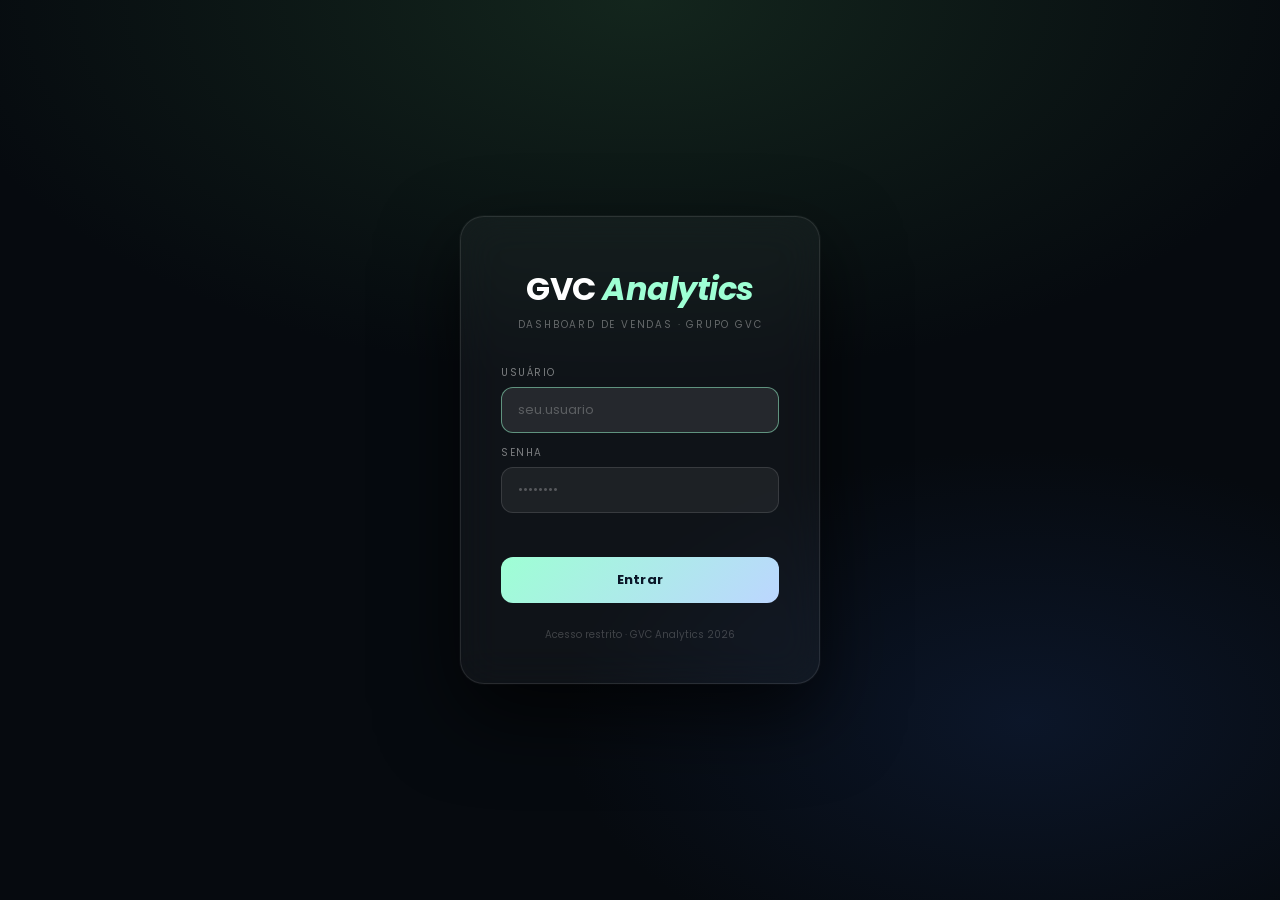
==== index.html @ 6159bbbe "Ajuste de visualização e navegação" ====
<!--
==========================================================
GVC Analytics — Vendas | Ponto de entrada
Arquivo: index.html

Estrutura do projeto:
index.html              ← esta página (estrutura HTML)
css/
styles.css            ← fontes + variáveis CSS + todos os estilos
js/
vendor.chart.js       ← Chart.js (biblioteca de gráficos)
vendor.papaparse.js   ← PapaParse (leitura de CSV)
vendor.xlsx.js        ← SheetJS (leitura de .xlsx)
vendor.html2canvas.js ← html2canvas (exportar PNG WhatsApp)
config.js             ← constantes, AppState, utilitários, parsing
app.js                ← funções de renderização de cada aba
init.js               ← DOMContentLoaded (ponto de entrada)
assets/
background.mp4        ← vídeo de fundo da interface
fonts/                ← arquivos .woff2 (Poppins + Source Serif 4)
==========================================================
-->

<!doctype html>
<html lang="pt-BR">
  <head>
    <meta charset="UTF-8" />
    <meta name="viewport" content="width=device-width, initial-scale=1" />
    <title>GVC Analytics | Vendas</title>
    <link rel="icon" href="assets/logo_grupogvc_512.png" type="image/png" />

    <!--
    <link rel="icon" href="assets/logo_grupogvc.ico" sizes="any" />
    <link rel="apple-touch-icon" href="assets/logo_grupogvc_192.png" />
    -->

    <!-- Estilos (fontes + variáveis + componentes) -->
    <link rel="stylesheet" href="css/index.css" />
    <link rel="stylesheet" href="css/index-responsivo.css" />

    <!-- Bibliotecas de terceiros — carregadas antes do código da app -->
  </head>
  <body>
    <script src="js/index.js"></script>

    <!-- Vídeo de fundo -->
    <video class="bg-video" autoplay loop muted playsinline preload="auto">
      <source src="assets/background.mp4" type="video/mp4" />
    </video>
    <div class="bg-scrim"></div>

    <!-- Overlay mobile — fora do layout (evita stacking context) -->
    <div
      class="sidebar-overlay"
      id="sidebar-overlay"
      onclick="closeSidebar()"
    ></div>

    <div class="layout" id="layout">
      <!-- Sidebar — fora do layout para position:fixed funcionar no mobile real -->
      <aside class="sidebar liquid-glass-strong" id="sidebar">
        <!-- Botão recolher (desktop) -->
        <button
          class="sidebar-collapse-btn"
          id="sidebar-collapse-btn"
          onclick="toggleSidebarCollapse()"
          title="Recolher menu"
        >
          <svg
            width="13"
            height="13"
            viewBox="0 0 24 24"
            fill="none"
            stroke="currentColor"
            stroke-width="2.5"
            stroke-linecap="round"
            stroke-linejoin="round"
            id="collapse-icon"
          >
            <polyline points="15 18 9 12 15 6"></polyline>
          </svg>
        </button>

        <div class="sb-scroll">
          <div class="sb-brand">
            <div class="mark logo-mark">
              <img src="assets/logo_grupogvc_512.png" alt="Grupo GVC" />
            </div>
            <div class="sb-brand-text">
              <div class="name">Grupo GVC</div>
              <div class="sub">Vendas | 2026</div>
            </div>
          </div>

          <div class="sb-section">
            <div class="sb-title">Dados</div>
            <button
              class="import-btn"
              id="btn-atualizar-api"
              onclick="carregarDadosPloomes()"
            >
              <span style="display: flex; align-items: center; gap: 8px">
                <svg
                  width="14"
                  height="14"
                  viewBox="0 0 24 24"
                  fill="none"
                  stroke="currentColor"
                  stroke-width="1.6"
                  stroke-linecap="round"
                  stroke-linejoin="round"
                >
                  <polyline points="23 4 23 10 17 10"></polyline>
                  <path d="M20.49 15a9 9 0 1 1-2.12-9.36L23 10"></path>
                </svg>
                <span>&#8645; Atualizar dados</span>
              </span>
            </button>
            <div id="import-status" class="import-status">
              Nenhum arquivo carregado
            </div>
          </div>

          <div class="sb-section">
            <div class="sb-title">Filtros</div>
            <div class="filter-label hot">Período — De</div>
            <input
              type="date"
              id="dt-from"
              class="filter-input filter-date"
              value="2026-01-01"
            />
            <div class="filter-label hot">Período — Até</div>
            <input type="date" id="dt-to" class="filter-input filter-date" />
            <button class="confirm-date-btn" onclick="confirmDateFilter()">
              <svg
                width="11"
                height="11"
                viewBox="0 0 24 24"
                fill="none"
                stroke="currentColor"
                stroke-width="2.5"
                stroke-linecap="round"
                stroke-linejoin="round"
              >
                <polyline points="20 6 9 17 4 12"></polyline>
              </svg>
              Aplicar período
            </button>
            <div class="filter-label">Responsável</div>
            <select
              id="sel-resp"
              class="filter-select"
              onchange="applyFilters()"
            >
              <option value="">Todos</option>
            </select>
            <div class="filter-label">Empresa Vendedora</div>
            <div class="empresa-scroll">
              <div id="empresa-checkboxes"></div>
            </div>
            <div id="filter-active" class="filter-active">
              <span>✓ Filtro ativo</span>
              <button class="clear-btn" onclick="clearFilters()">×</button>
            </div>
          </div>

          <div class="sb-section">
            <div class="sb-title">Navegação</div>
            <button
              class="nav-link active"
              data-label="Consolidado"
              onclick="
                showTab('consolidado', this);
                closeSidebar();
              "
            >
              <span class="nav-ico">◇</span
              ><span class="nav-label">Consolidado</span>
            </button>
            <button
              class="nav-link"
              data-label="Ranking"
              onclick="
                showTab('ranking', this);
                closeSidebar();
              "
            >
              <span class="nav-ico">☆</span
              ><span class="nav-label">Ranking</span>
            </button>
            <button
              class="nav-link"
              data-label="Funil & Alertas"
              onclick="
                showTab('funil', this);
                closeSidebar();
              "
            >
              <span class="nav-ico">▽</span
              ><span class="nav-label">Funil &amp; Alertas</span>
            </button>
            <button
              class="nav-link"
              data-label="Seller Performance"
              onclick="
                showTab('seller', this);
                closeSidebar();
              "
            >
              <span class="nav-ico">◉</span
              ><span class="nav-label">Seller Performance</span>
            </button>
            <button
              class="nav-link"
              data-label="Gestor"
              onclick="
                showTab('gestor', this);
                closeSidebar();
              "
            >
              <span class="nav-ico">◎</span
              ><span class="nav-label">Gestor</span>
            </button>
            <button
              class="nav-link"
              data-label="Origem"
              onclick="
                showTab('origem', this);
                closeSidebar();
              "
            >
              <span class="nav-ico">◈</span
              ><span class="nav-label">Origem</span>
            </button>
            <button
              class="nav-link"
              data-label="Porte do Cliente"
              onclick="
                showTab('porte', this);
                closeSidebar();
              "
            >
              <span class="nav-ico">◆</span
              ><span class="nav-label">Porte do Cliente</span>
            </button>
            <button
              class="nav-link"
              data-label="Tipo de Negócio"
              onclick="
                showTab('tipo', this);
                closeSidebar();
              "
            >
              <span class="nav-ico">▤</span
              ><span class="nav-label">Tipo de Negócio</span>
            </button>
            <button
              class="nav-link"
              data-label="Evolutivo"
              onclick="
                showTab('evolutivo', this);
                closeSidebar();
              "
            >
              <span class="nav-ico">◠</span
              ><span class="nav-label">Evolutivo</span>
            </button>
            <button
              class="nav-link"
              data-label="Marcadores"
              onclick="
                showTab('marcadores', this);
                closeSidebar();
              "
            >
              <span class="nav-ico">◈</span
              ><span class="nav-label">Marcadores</span>
            </button>
          </div>
        </div>

        <div class="sb-footer">
          <div class="sb-footer-text">
            Período ·
            <b><span id="period-label">2026-01-01 → 2026-04-30</span></b>
          </div>
          <div class="sb-footer-text" style="margin-top: 3px">
            Atualização · <b><span id="data-ate">—</span></b>
          </div>
        </div>
      </aside>

      <!-- ============= MAIN ============= -->
      <div class="main">
        <header class="main-header liquid-glass-strong">
          <div
            style="
              display: flex;
              align-items: center;
              gap: 10px;
              min-width: 0;
              flex: 1;
            "
          >
            <button
              class="hamburger"
              id="hamburger-btn"
              onclick="toggleSidebar()"
              aria-label="Menu"
            >
              <span></span><span></span><span></span>
            </button>
            <div>
              <div class="ph-title">GVC <em>Analytics</em></div>
              <div class="ph-sub">
                Dashboard de Vendas · Grupo GVC · Panorama CRM Ploomes
              </div>
            </div>
          </div>
          <div
            style="
              display: flex;
              gap: 8px;
              align-items: center;
              flex-wrap: wrap;
            "
          >
            <span class="ph-badge liquid-glass"
              ><span class="dot"></span>Dados até
              <span id="data-ate-h">—</span></span
            >
            <span class="ph-badge liquid-glass"
              >Hoje · <span id="current-date">—</span></span
            >
          </div>
          <button
            onclick="logout()"
            style="
              background: rgba(255, 255, 255, 0.06);
              border: 1px solid rgba(255, 255, 255, 0.12);
              border-radius: 8px;
              color: rgba(255, 255, 255, 0.6);
              font-size: 11px;
              padding: 6px 12px;
              cursor: pointer;
              font-family: inherit;
              transition: background 0.2s;
            "
          >
            Sair
          </button>
        </header>

        <div class="content">
          <!-- TAB 1: CONSOLIDADO -->
          <section id="tab-consolidado" class="section active">
            <div id="cons-forecast" class="mb12"></div>
            <div class="g4 mb12" id="cons-meta-cards"></div>
            <div class="g3 mb12">
              <div class="card">
                <div class="card-title">Mix de Produtos vs Meta</div>
                <div id="cons-mix-table"></div>
              </div>
              <div class="card">
                <div class="card-title">Top Origens vs Meta</div>
                <div id="cons-origens-table"></div>
              </div>
              <div class="card">
                <div id="cons-gauge" class="gauge-wrap"></div>
              </div>
            </div>
            <div class="g2 mb12">
              <div class="card">
                <div class="card-title">Vendas vs Meta — Mês a Mês</div>
                <div style="height: 210px">
                  <canvas id="chart-main"></canvas>
                </div>
              </div>
              <div class="card">
                <div class="card-title">Conversão por Mês</div>
                <div style="height: 210px">
                  <canvas id="chart-conv"></canvas>
                </div>
              </div>
            </div>
            <div class="g3 mb12">
              <div class="card">
                <div class="card-title">Funil · Progresso e Metas</div>
                <div id="cons-funil-viz"></div>
              </div>
              <div class="card">
                <div class="card-title">Porte do Cliente · Período</div>
                <div id="cons-porte-viz"></div>
              </div>
              <div class="card">
                <div class="card-title">Ranking Consultores</div>
                <div id="cons-ranking-top5"></div>
              </div>
            </div>
            <div class="card mb12">
              <div class="card-title">Ganhos Recentes</div>
              <div id="cons-ganhos-recentes"></div>
            </div>
            <div class="g2 mb12">
              <div class="card">
                <div class="card-title">Top Motivos de Não Conversão</div>
                <div id="cons-motivos"></div>
              </div>
              <div class="card">
                <div class="card-title">
                  Leads em Quarentena · Pipeline &gt; 30 dias
                </div>
                <div id="cons-quarentena"></div>
              </div>
            </div>
            <div class="card mb12">
              <div class="card-title">Negócios em Forecast · Em Aberto</div>
              <div id="cons-forecast-table"></div>
            </div>
            <div class="card mb12">
              <div class="card-title">Performance por Consultor · Período</div>
              <div id="cons-consultor-table"></div>
            </div>
            <div id="cons-kpis" class="kpi-row c5 mb12"></div>
          </section>

          <!-- TAB 2: RANKING -->
          <section id="tab-ranking" class="section">
            <div class="card mb12">
              <div class="card-title">
                Ranking por Receita Acumulada · Período
              </div>
              <div id="rank-table"></div>
            </div>
            <div class="card mb12">
              <div class="card-title">Gauge de Atingimento por Consultor</div>
              <div id="rank-gauges" class="g4"></div>
            </div>
            <div class="card">
              <div class="card-title">Alertas por Vendedor</div>
              <div id="rank-alertas"></div>
            </div>
          </section>

          <!-- TAB 3: FUNIL & ALERTAS -->
          <section id="tab-funil" class="section">
            <div id="funil-kpis" class="kpi-row c4 mb12"></div>
            <div class="card mb12">
              <div class="card-title">Projeção de Receita · Forecast</div>
              <div style="height: 230px">
                <canvas id="chart-forecast"></canvas>
              </div>
            </div>
            <div class="g2 mb12">
              <div class="card">
                <div class="card-title">Distribuição por Etapa do Funil</div>
                <div id="funil-table"></div>
              </div>
              <div class="card">
                <div class="card-title">Análise de Não Conversão</div>
                <div id="funil-motivos"></div>
              </div>
            </div>
            <div class="card">
              <div class="card-title">Negócios em Pipeline</div>
              <div id="funil-pipeline"></div>
            </div>
          </section>

          <!-- TAB 4: SELLER PERFORMANCE -->
          <section id="tab-seller" class="section">
            <div id="sp-fixed-kpis" class="mb12"></div>
            <div class="sp-layout">
              <div class="sp-sidebar" id="sp-sidebar-list"></div>
              <div class="sp-main" id="sp-main-panel"></div>
            </div>
          </section>

          <!-- TAB 5: GESTOR -->
          <section id="tab-gestor" class="section">
            <div class="card mb12">
              <div
                style="
                  display: flex;
                  align-items: center;
                  gap: 14px;
                  flex-wrap: wrap;
                "
              >
                <div
                  style="
                    font-size: 20px;
                    color: #fff;
                    letter-spacing: -0.03em;
                    font-weight: 500;
                  "
                >
                  Painel do
                  <em
                    class="font-serif"
                    style="color: rgba(255, 255, 255, 0.85)"
                    >Gestor</em
                  >
                </div>
                <div style="font-size: 10.5px; color: var(--text3)">
                  Análise individual · PDCA automático · Alertas de prioridade
                </div>
              </div>
              <div
                style="
                  margin-top: 12px;
                  display: flex;
                  align-items: center;
                  gap: 12px;
                  flex-wrap: wrap;
                "
              >
                <span
                  class="filter-label"
                  style="
                    margin: 0;
                    text-transform: none;
                    letter-spacing: 0.01em;
                    color: var(--text3);
                    font-size: 11px;
                  "
                  >Consultor:</span
                >
                <select
                  id="gestor-seller-select"
                  class="filter-select"
                  style="width: 240px"
                  onchange="renderGestorPanel()"
                >
                  <option value="">— Selecione —</option>
                </select>
              </div>
            </div>
            <div class="g2 mb12">
              <div class="card">
                <div class="card-title">
                  Prioridades Imediatas · Esta Semana
                </div>
                <div id="gestor-prioridades"></div>
              </div>
              <div class="card">
                <div class="card-title">
                  Alavancas de Crescimento · Este Mês
                </div>
                <div id="gestor-alavancas"></div>
              </div>
            </div>
            <div class="card mb12">
              <div class="card-title">
                Prioridade de Atuação · Time Completo
              </div>
              <div id="gestor-priority-alerts"></div>
            </div>
            <div id="gestor-exec-summary" class="mb12"></div>
            <div class="card mb12">
              <div class="card-title">Análise de KPIs-Chave</div>
              <div id="gestor-kpi-analysis"></div>
            </div>
            <div class="card mb12">
              <div class="card-title">Insights Estratégicos</div>
              <div id="gestor-insights"></div>
            </div>
            <div class="card">
              <div class="card-title">Plano de Ação PDCA · Por KPI Crítico</div>
              <div id="gestor-pdca"></div>
            </div>
          </section>

          <!-- TAB 6: ORIGEM -->
          <section id="tab-origem" class="section">
            <div id="origem-mes-card" class="mb12"></div>
            <div class="g2 mb12">
              <div class="card">
                <div class="card-title">Performance por Origem · Mês Atual</div>
                <div id="origem-mes-table"></div>
              </div>
              <div class="card">
                <div class="card-title">
                  TOP 10 Origens por Tipo · Mês Atual
                </div>
                <div id="origem-top10"></div>
              </div>
            </div>
            <div class="g2 mb12" id="origem-quadrantes"></div>
            <div id="origem-cards" class="g3 mb12"></div>
            <div class="card">
              <div class="card-title">
                Consolidado de Metas por Origem · 2026
              </div>
              <div id="origem-ating-table"></div>
            </div>
          </section>

          <!-- TAB 7: PORTE DO CLIENTE -->
          <section id="tab-porte" class="section">
            <div id="porte-kpis" class="kpi-row c4 mb12"></div>
            <div class="g2 mb12" id="porte-benchmark"></div>
            <div class="card mb12">
              <div class="card-title">Distribuição SQ × LQ por Consultor</div>
              <div id="porte-consultor-table"></div>
            </div>
            <div class="card mb12">
              <div class="card-title">Evolução Temporal · SQ × LQ por Mês</div>
              <div id="porte-conv-table"></div>
            </div>
            <div class="card">
              <div
                style="font-size: 11px; color: var(--text3); line-height: 1.6"
              >
                <b style="color: #fff; font-weight: 500">LQ</b> = deals ≥
                R$5.000 · <b style="color: #fff; font-weight: 500">SQ</b> =
                deals &lt; R$5.000 · Benchmark qtd: 80% SQ / 20% LQ · Benchmark
                receita: 70% LQ / 30% SQ
              </div>
            </div>
          </section>

          <!-- TAB 8: TIPO DE NEGÓCIO -->
          <section id="tab-tipo" class="section">
            <div id="tipo-kpis" class="kpi-row c3 mb12"></div>
            <div class="g2 mb12">
              <div class="card">
                <div class="card-title">Receita por Tipo de Negócio</div>
                <div id="tipo-table"></div>
              </div>
              <div class="card">
                <div class="card-title">Evolutivo por Tipo de Produto</div>
                <div style="height: 230px">
                  <canvas id="chart-tipo-evo"></canvas>
                </div>
              </div>
            </div>
            <div class="card">
              <div class="card-title">
                Vendas por Tipo · Por Consultor · Período
              </div>
              <div id="tipo-consultor-table"></div>
            </div>
          </section>

          <!-- TAB 9: EVOLUTIVO -->
          <section id="tab-evolutivo" class="section">
            <div class="card mb12">
              <div class="card-title">Receita Mensal por Ano</div>
              <div style="height: 290px">
                <canvas id="chart-evo-main"></canvas>
              </div>
            </div>
            <div id="evo-cards" class="kpi-row c4 mb12"></div>
            <div class="card">
              <div class="card-title">Receita Mensal · Detalhamento</div>
              <div id="evo-table"></div>
            </div>
          </section>

          <!-- TAB 10: MARCADORES -->
          <section id="tab-marcadores" class="section">
            <div id="marc-kpis" class="kpi-row c4 mb12"></div>
            <div class="g2 mb12">
              <div class="card">
                <div class="card-title">
                  Receita por Marcador — Evolução 2026
                </div>
                <div style="height: 230px">
                  <canvas id="chart-marc-evo"></canvas>
                </div>
              </div>
              <div class="card">
                <div class="card-title">Distribuição Mensal por Marcador</div>
                <div id="marc-dist-table"></div>
              </div>
            </div>
            <div class="card mb12">
              <div class="card-title">Detalhamento por Marcador · Período</div>
              <div id="marc-detail-table"></div>
            </div>
            <div class="card">
              <div class="card-title">
                Vendas por Marcador · Por Consultor · Período
              </div>
              <div id="marc-consultor-table"></div>
            </div>
          </section>
        </div>
        <!-- /.content -->
      </div>
      <!-- /.main -->
    </div>
    <!-- /.layout -->

    <!--
  Ordem de carregamento obrigatória:
  1. config.js  — define constantes, AppState e funções utilitárias
  2. app.js     — usa AppState; define funções de renderização
  3. init.js    — usa tudo acima; dispara o DOMContentLoaded
-->
    <script src="js/vendor.chart.js"></script>
    <script src="js/vendor.papaparse.js"></script>
    <script src="js/vendor.xlsx.js"></script>
    <script src="js/vendor.html2canvas.js"></script>
    <script src="js/config.js"></script>
    <script src="js/api-client.js"></script>
    <script src="js/app.js"></script>
    <script src="js/init.js"></script>

    <script>
      // Sidebar collapse (desktop)
      function toggleSidebarCollapse() {
        var layout = document.getElementById("layout");
        var icon = document.getElementById("collapse-icon");
        var collapsed = layout.classList.toggle("sidebar-collapsed");
        if (icon) {
          icon.setAttribute(
            "points",
            collapsed
              ? "9 18 15 12 9 6" // arrow right
              : "15 18 9 12 15 6", // arrow left
          );
          icon.parentElement
            .querySelector("polyline")
            .setAttribute(
              "points",
              collapsed ? "9 18 15 12 9 6" : "15 18 9 12 15 6",
            );
        }
        localStorage.setItem("sidebarCollapsed", collapsed ? "1" : "0");
      }

      // Sidebar mobile (hamburger)
      function toggleSidebar() {
        var layout = document.getElementById("layout");
        var sidebar = document.getElementById("sidebar");
        var overlay = document.getElementById("sidebar-overlay");

        if (window.innerWidth <= 768 && layout) {
          layout.classList.remove("sidebar-collapsed");
        }

        sidebar.classList.toggle("sidebar-open");

        if (sidebar.classList.contains("sidebar-open")) {
          overlay.classList.add("active");
        } else {
          overlay.classList.remove("active");
        }
      }

      function closeSidebar() {
        document.getElementById("sidebar").classList.remove("sidebar-open");
        document.getElementById("sidebar-overlay").classList.remove("active");
      }

      // Restore collapsed state on load
      (function () {
        if (
          window.innerWidth > 768 &&
          localStorage.getItem("sidebarCollapsed") === "1"
        ) {
          document.getElementById("layout").classList.add("sidebar-collapsed");
          var icon = document.getElementById("collapse-icon");
          if (icon)
            icon.parentElement
              .querySelector("polyline")
              .setAttribute("points", "9 18 15 12 9 6");
        }
      })();
    </script>
  </body>
</html>
---- css/index.css ----
/* ==========================================================
   GVC Analytics — Vendas | Estilos principais
   Arquivo: css/styles.css
   ========================================================== */

/* ── Fontes: Poppins ─────────────────────────────────────── */
@font-face {
  font-family: "Poppins";
  font-style: normal;
  font-weight: 300;
  font-display: swap;
  src: url("../assets/fonts/Poppins-300-devanagari.woff2") format("woff2");
  unicode-range:
    U+0900-097F, U+1CD0-1CF9, U+200C-200D, U+20A8, U+20B9, U+20F0, U+25CC,
    U+A830-A839, U+A8E0-A8FF, U+11B00-11B09;
}
@font-face {
  font-family: "Poppins";
  font-style: normal;
  font-weight: 300;
  font-display: swap;
  src: url("../assets/fonts/Poppins-300-latin-ext.woff2") format("woff2");
  unicode-range:
    U+0100-02BA, U+02BD-02C5, U+02C7-02CC, U+02CE-02D7, U+02DD-02FF, U+0304,
    U+0308, U+0329, U+1D00-1DBF, U+1E00-1E9F, U+1EF2-1EFF, U+2020, U+20A0-20AB,
    U+20AD-20C0, U+2113, U+2C60-2C7F, U+A720-A7FF;
}
@font-face {
  font-family: "Poppins";
  font-style: normal;
  font-weight: 300;
  font-display: swap;
  src: url("../assets/fonts/Poppins-300-latin.woff2") format("woff2");
  unicode-range:
    U+0000-00FF, U+0131, U+0152-0153, U+02BB-02BC, U+02C6, U+02DA, U+02DC,
    U+0304, U+0308, U+0329, U+2000-206F, U+20AC, U+2122, U+2191, U+2193, U+2212,
    U+2215, U+FEFF, U+FFFD;
}
@font-face {
  font-family: "Poppins";
  font-style: normal;
  font-weight: 400;
  font-display: swap;
  src: url("../assets/fonts/Poppins-400-devanagari.woff2") format("woff2");
  unicode-range:
    U+0900-097F, U+1CD0-1CF9, U+200C-200D, U+20A8, U+20B9, U+20F0, U+25CC,
    U+A830-A839, U+A8E0-A8FF, U+11B00-11B09;
}
@font-face {
  font-family: "Poppins";
  font-style: normal;
  font-weight: 400;
  font-display: swap;
  src: url("../assets/fonts/Poppins-400-latin-ext.woff2") format("woff2");
  unicode-range:
    U+0100-02BA, U+02BD-02C5, U+02C7-02CC, U+02CE-02D7, U+02DD-02FF, U+0304,
    U+0308, U+0329, U+1D00-1DBF, U+1E00-1E9F, U+1EF2-1EFF, U+2020, U+20A0-20AB,
    U+20AD-20C0, U+2113, U+2C60-2C7F, U+A720-A7FF;
}
@font-face {
  font-family: "Poppins";
  font-style: normal;
  font-weight: 400;
  font-display: swap;
  src: url("../assets/fonts/Poppins-400-latin.woff2") format("woff2");
  unicode-range:
    U+0000-00FF, U+0131, U+0152-0153, U+02BB-02BC, U+02C6, U+02DA, U+02DC,
    U+0304, U+0308, U+0329, U+2000-206F, U+20AC, U+2122, U+2191, U+2193, U+2212,
    U+2215, U+FEFF, U+FFFD;
}
@font-face {
  font-family: "Poppins";
  font-style: normal;
  font-weight: 500;
  font-display: swap;
  src: url("../assets/fonts/Poppins-500-devanagari.woff2") format("woff2");
  unicode-range:
    U+0900-097F, U+1CD0-1CF9, U+200C-200D, U+20A8, U+20B9, U+20F0, U+25CC,
    U+A830-A839, U+A8E0-A8FF, U+11B00-11B09;
}
@font-face {
  font-family: "Poppins";
  font-style: normal;
  font-weight: 500;
  font-display: swap;
  src: url("../assets/fonts/Poppins-500-latin-ext.woff2") format("woff2");
  unicode-range:
    U+0100-02BA, U+02BD-02C5, U+02C7-02CC, U+02CE-02D7, U+02DD-02FF, U+0304,
    U+0308, U+0329, U+1D00-1DBF, U+1E00-1E9F, U+1EF2-1EFF, U+2020, U+20A0-20AB,
    U+20AD-20C0, U+2113, U+2C60-2C7F, U+A720-A7FF;
}
@font-face {
  font-family: "Poppins";
  font-style: normal;
  font-weight: 500;
  font-display: swap;
  src: url("../assets/fonts/Poppins-500-latin.woff2") format("woff2");
  unicode-range:
    U+0000-00FF, U+0131, U+0152-0153, U+02BB-02BC, U+02C6, U+02DA, U+02DC,
    U+0304, U+0308, U+0329, U+2000-206F, U+20AC, U+2122, U+2191, U+2193, U+2212,
    U+2215, U+FEFF, U+FFFD;
}
@font-face {
  font-family: "Poppins";
  font-style: normal;
  font-weight: 600;
  font-display: swap;
  src: url("../assets/fonts/Poppins-600-devanagari.woff2") format("woff2");
  unicode-range:
    U+0900-097F, U+1CD0-1CF9, U+200C-200D, U+20A8, U+20B9, U+20F0, U+25CC,
    U+A830-A839, U+A8E0-A8FF, U+11B00-11B09;
}
@font-face {
  font-family: "Poppins";
  font-style: normal;
  font-weight: 600;
  font-display: swap;
  src: url("../assets/fonts/Poppins-600-latin-ext.woff2") format("woff2");
  unicode-range:
    U+0100-02BA, U+02BD-02C5, U+02C7-02CC, U+02CE-02D7, U+02DD-02FF, U+0304,
    U+0308, U+0329, U+1D00-1DBF, U+1E00-1E9F, U+1EF2-1EFF, U+2020, U+20A0-20AB,
    U+20AD-20C0, U+2113, U+2C60-2C7F, U+A720-A7FF;
}
@font-face {
  font-family: "Poppins";
  font-style: normal;
  font-weight: 600;
  font-display: swap;
  src: url("../assets/fonts/Poppins-600-latin.woff2") format("woff2");
  unicode-range:
    U+0000-00FF, U+0131, U+0152-0153, U+02BB-02BC, U+02C6, U+02DA, U+02DC,
    U+0304, U+0308, U+0329, U+2000-206F, U+20AC, U+2122, U+2191, U+2193, U+2212,
    U+2215, U+FEFF, U+FFFD;
}
@font-face {
  font-family: "Poppins";
  font-style: normal;
  font-weight: 700;
  font-display: swap;
  src: url("../assets/fonts/Poppins-700-devanagari.woff2") format("woff2");
  unicode-range:
    U+0900-097F, U+1CD0-1CF9, U+200C-200D, U+20A8, U+20B9, U+20F0, U+25CC,
    U+A830-A839, U+A8E0-A8FF, U+11B00-11B09;
}
@font-face {
  font-family: "Poppins";
  font-style: normal;
  font-weight: 700;
  font-display: swap;
  src: url("../assets/fonts/Poppins-700-latin-ext.woff2") format("woff2");
  unicode-range:
    U+0100-02BA, U+02BD-02C5, U+02C7-02CC, U+02CE-02D7, U+02DD-02FF, U+0304,
    U+0308, U+0329, U+1D00-1DBF, U+1E00-1E9F, U+1EF2-1EFF, U+2020, U+20A0-20AB,
    U+20AD-20C0, U+2113, U+2C60-2C7F, U+A720-A7FF;
}
@font-face {
  font-family: "Poppins";
  font-style: normal;
  font-weight: 700;
  font-display: swap;
  src: url("../assets/fonts/Poppins-700-latin.woff2") format("woff2");
  unicode-range:
    U+0000-00FF, U+0131, U+0152-0153, U+02BB-02BC, U+02C6, U+02DA, U+02DC,
    U+0304, U+0308, U+0329, U+2000-206F, U+20AC, U+2122, U+2191, U+2193, U+2212,
    U+2215, U+FEFF, U+FFFD;
}

/* ── Fontes: Source Serif 4 ──────────────────────────────── */
@font-face {
  font-family: "Source Serif 4";
  font-style: italic;
  font-weight: 400;
  font-display: swap;
  src: url("../assets/fonts/SourceSerif4-italic-cyrillic-ext.woff2")
    format("woff2");
  unicode-range:
    U+0460-052F, U+1C80-1C8A, U+20B4, U+2DE0-2DFF, U+A640-A69F, U+FE2E-FE2F;
}
@font-face {
  font-family: "Source Serif 4";
  font-style: italic;
  font-weight: 400;
  font-display: swap;
  src: url("../assets/fonts/SourceSerif4-italic-cyrillic.woff2") format("woff2");
  unicode-range: U+0301, U+0400-045F, U+0490-0491, U+04B0-04B1, U+2116;
}
@font-face {
  font-family: "Source Serif 4";
  font-style: italic;
  font-weight: 400;
  font-display: swap;
  src: url("../assets/fonts/SourceSerif4-italic-greek.woff2") format("woff2");
  unicode-range:
    U+0370-0377, U+037A-037F, U+0384-038A, U+038C, U+038E-03A1, U+03A3-03FF;
}
@font-face {
  font-family: "Source Serif 4";
  font-style: italic;
  font-weight: 400;
  font-display: swap;
  src: url("../assets/fonts/SourceSerif4-italic-vietnamese.woff2")
    format("woff2");
  unicode-range:
    U+0102-0103, U+0110-0111, U+0128-0129, U+0168-0169, U+01A0-01A1,
    U+01AF-01B0, U+0300-0301, U+0303-0304, U+0308-0309, U+0323, U+0329,
    U+1EA0-1EF9, U+20AB;
}
@font-face {
  font-family: "Source Serif 4";
  font-style: italic;
  font-weight: 400;
  font-display: swap;
  src: url("../assets/fonts/SourceSerif4-italic-latin-ext.woff2")
    format("woff2");
  unicode-range:
    U+0100-02BA, U+02BD-02C5, U+02C7-02CC, U+02CE-02D7, U+02DD-02FF, U+0304,
    U+0308, U+0329, U+1D00-1DBF, U+1E00-1E9F, U+1EF2-1EFF, U+2020, U+20A0-20AB,
    U+20AD-20C0, U+2113, U+2C60-2C7F, U+A720-A7FF;
}
@font-face {
  font-family: "Source Serif 4";
  font-style: italic;
  font-weight: 400;
  font-display: swap;
  src: url("../assets/fonts/SourceSerif4-italic-latin.woff2") format("woff2");
  unicode-range:
    U+0000-00FF, U+0131, U+0152-0153, U+02BB-02BC, U+02C6, U+02DA, U+02DC,
    U+0304, U+0308, U+0329, U+2000-206F, U+20AC, U+2122, U+2191, U+2193, U+2212,
    U+2215, U+FEFF, U+FFFD;
}
@font-face {
  font-family: "Source Serif 4";
  font-style: normal;
  font-weight: 400;
  font-display: swap;
  src: url("../assets/fonts/SourceSerif4-cyrillic-ext.woff2") format("woff2");
  unicode-range:
    U+0460-052F, U+1C80-1C8A, U+20B4, U+2DE0-2DFF, U+A640-A69F, U+FE2E-FE2F;
}
@font-face {
  font-family: "Source Serif 4";
  font-style: normal;
  font-weight: 400;
  font-display: swap;
  src: url("../assets/fonts/SourceSerif4-cyrillic.woff2") format("woff2");
  unicode-range: U+0301, U+0400-045F, U+0490-0491, U+04B0-04B1, U+2116;
}
@font-face {
  font-family: "Source Serif 4";
  font-style: normal;
  font-weight: 400;
  font-display: swap;
  src: url("../assets/fonts/SourceSerif4-greek.woff2") format("woff2");
  unicode-range:
    U+0370-0377, U+037A-037F, U+0384-038A, U+038C, U+038E-03A1, U+03A3-03FF;
}
@font-face {
  font-family: "Source Serif 4";
  font-style: normal;
  font-weight: 400;
  font-display: swap;
  src: url("../assets/fonts/SourceSerif4-vietnamese.woff2") format("woff2");
  unicode-range:
    U+0102-0103, U+0110-0111, U+0128-0129, U+0168-0169, U+01A0-01A1,
    U+01AF-01B0, U+0300-0301, U+0303-0304, U+0308-0309, U+0323, U+0329,
    U+1EA0-1EF9, U+20AB;
}
@font-face {
  font-family: "Source Serif 4";
  font-style: normal;
  font-weight: 400;
  font-display: swap;
  src: url("../assets/fonts/SourceSerif4-latin-ext.woff2") format("woff2");
  unicode-range:
    U+0100-02BA, U+02BD-02C5, U+02C7-02CC, U+02CE-02D7, U+02DD-02FF, U+0304,
    U+0308, U+0329, U+1D00-1DBF, U+1E00-1E9F, U+1EF2-1EFF, U+2020, U+20A0-20AB,
    U+20AD-20C0, U+2113, U+2C60-2C7F, U+A720-A7FF;
}
@font-face {
  font-family: "Source Serif 4";
  font-style: normal;
  font-weight: 400;
  font-display: swap;
  src: url("../assets/fonts/SourceSerif4-latin.woff2") format("woff2");
  unicode-range:
    U+0000-00FF, U+0131, U+0152-0153, U+02BB-02BC, U+02C6, U+02DA, U+02DC,
    U+0304, U+0308, U+0329, U+2000-206F, U+20AC, U+2122, U+2191, U+2193, U+2212,
    U+2215, U+FEFF, U+FFFD;
}

/* ── Estilos da aplicação ────────────────────────────────── */

:root {
  --radius: 1rem;
  --text: #ffffff;
  --text2: rgba(255, 255, 255, 0.82);
  --text3: rgba(255, 255, 255, 0.6);
  --text4: rgba(255, 255, 255, 0.42);
  --border-soft: rgba(255, 255, 255, 0.1);
  --border-softer: rgba(255, 255, 255, 0.06);
  --accent: #ffffff;
  --ok: #9effd4;
  --ok-soft: rgba(158, 255, 212, 0.14);
  --warn: #ffd79e;
  --warn-soft: rgba(255, 215, 158, 0.14);
  --bad: #ff9eb2;
  --bad-soft: rgba(255, 158, 178, 0.14);
  --info: #bcd6ff;
  --info-soft: rgba(188, 214, 255, 0.14);
  --gold: #ffd79e;
  --sidebar-w: 280px;
}

* {
  box-sizing: border-box;
  margin: 0;
  padding: 0;
}
html,
body {
  height: 100%;
}
body {
  background: #000;
  color: var(--text);
  font-family: "Poppins", system-ui, sans-serif;
  font-size: 12px;
  letter-spacing: -0.005em;
  overflow-x: hidden;
  -webkit-font-smoothing: antialiased;
  min-height: 100vh;
}
.font-serif {
  font-family: "Source Serif 4", serif;
  font-style: italic;
  font-weight: 400;
}
::-webkit-scrollbar {
  width: 6px;
  height: 6px;
}
::-webkit-scrollbar-track {
  background: transparent;
}
::-webkit-scrollbar-thumb {
  background: rgba(255, 255, 255, 0.15);
  border-radius: 4px;
}
::-webkit-scrollbar-thumb:hover {
  background: rgba(255, 255, 255, 0.3);
}
* {
  scrollbar-width: thin;
  scrollbar-color: rgba(255, 255, 255, 0.15) transparent;
}

/* ── Video background ──────────────────────────────────── */
.bg-video {
  position: fixed;
  inset: 0;
  z-index: 0;
  width: 100vw;
  height: 100vh;
  object-fit: cover;
  pointer-events: none;
}
.bg-scrim {
  position: fixed;
  inset: 0;
  z-index: 1;
  pointer-events: none;
  background:
    radial-gradient(
      ellipse at 20% 20%,
      rgba(0, 0, 0, 0.18) 0%,
      transparent 60%
    ),
    radial-gradient(
      ellipse at 80% 80%,
      rgba(0, 0, 0, 0.28) 0%,
      transparent 55%
    ),
    linear-gradient(180deg, rgba(0, 0, 0, 0.25) 0%, rgba(0, 0, 0, 0.45) 100%);
}

/* ── Liquid Glass tiers ────────────────────────────────── */
.liquid-glass {
  background: rgba(255, 255, 255, 0.01);
  background-blend-mode: luminosity;
  backdrop-filter: blur(4px);
  -webkit-backdrop-filter: blur(4px);
  border: none;
  box-shadow: inset 0 1px 1px rgba(255, 255, 255, 0.1);
  position: relative;
  overflow: hidden;
}
.liquid-glass::before {
  content: "";
  position: absolute;
  inset: 0;
  border-radius: inherit;
  padding: 1.4px;
  background: linear-gradient(
    180deg,
    rgba(255, 255, 255, 0.45) 0%,
    rgba(255, 255, 255, 0.15) 20%,
    transparent 40%,
    transparent 60%,
    rgba(255, 255, 255, 0.15) 80%,
    rgba(255, 255, 255, 0.45) 100%
  );
  -webkit-mask:
    linear-gradient(#000 0 0) content-box,
    linear-gradient(#000 0 0);
  -webkit-mask-composite: xor;
  mask-composite: exclude;
  pointer-events: none;
}
.liquid-glass-strong {
  background: rgba(255, 255, 255, 0.01);
  background-blend-mode: luminosity;
  backdrop-filter: blur(50px) saturate(120%);
  -webkit-backdrop-filter: blur(50px) saturate(120%);
  border: none;
  box-shadow:
    4px 4px 4px rgba(0, 0, 0, 0.05),
    inset 0 1px 1px rgba(255, 255, 255, 0.15);
  position: relative;
  overflow: hidden;
}
.liquid-glass-strong::before {
  content: "";
  position: absolute;
  inset: 0;
  border-radius: inherit;
  padding: 1.4px;
  background: linear-gradient(
    180deg,
    rgba(255, 255, 255, 0.5) 0%,
    rgba(255, 255, 255, 0.2) 20%,
    transparent 40%,
    transparent 60%,
    rgba(255, 255, 255, 0.2) 80%,
    rgba(255, 255, 255, 0.5) 100%
  );
  -webkit-mask:
    linear-gradient(#000 0 0) content-box,
    linear-gradient(#000 0 0);
  -webkit-mask-composite: xor;
  mask-composite: exclude;
  pointer-events: none;
}

/* ── Layout ─────────────────────────────────────────────── */
.layout {
  position: relative;
  z-index: 10;
  display: flex;
  align-items: flex-start;
  gap: 14px;
  padding: 16px;
  width: 100%;
  min-height: 100vh;

  overflow-x: hidden;
  overflow-y: visible;
}

.sidebar-collapse-btn {
  position: absolute;
  top: 16px;
  right: 12px;
}

.layout.sidebar-collapsed .main {
  margin-left: calc(62px + 14px);
}

.layout.sidebar-collapsed .sidebar-collapse-btn {
  right: 50%;
  transform: translateX(50%);
}

/* Tooltip do menu recolhido */
.layout.sidebar-collapsed .nav-link:hover::after {
  content: attr(data-label);
  position: fixed;
  left: 82px;
  transform: translateY(-50%);
  background: rgba(5, 12, 20, 0.96);
  color: #fff;
  padding: 10px 14px;
  border-radius: 12px;
  font-size: 13px;
  font-weight: 600;
  letter-spacing: 0.01em;
  white-space: nowrap;
  z-index: 9999;
  border: 1px solid rgba(158, 255, 212, 0.35);
  box-shadow: 0 10px 28px rgba(0, 0, 0, 0.45);
}

.layout.sidebar-collapsed .nav-link:hover::before {
  content: "";
  position: fixed;
  left: 74px;
  transform: translateY(-50%);
  border-top: 7px solid transparent;
  border-bottom: 7px solid transparent;
  border-right: 8px solid rgba(5, 12, 20, 0.96);
  z-index: 9999;
}

/* ── Sidebar ────────────────────────────────────────────── */
.sidebar {
  position: fixed;
  top: 16px;
  left: 16px;
  z-index: 100;

  width: var(--sidebar-w);
  min-width: var(--sidebar-w);
  max-width: var(--sidebar-w);
  height: calc(100vh - 32px);
  max-height: calc(100vh - 32px);

  border-radius: 24px;
  display: flex;
  flex-direction: column;
  overflow: hidden;
}
.sb-scroll {
  flex: 1;
  max-height: calc(100vh - 95px);
  overflow-y: auto;
  padding: 18px 16px 12px;
  position: relative;
  z-index: 2;
}
.sb-brand {
  display: flex;
  align-items: center;
  gap: 12px;
  padding: 4px 40px 14px 2px;
  border-bottom: 1px solid var(--border-soft);
  margin-bottom: 12px;
  min-height: 56px;
}
.sb-brand .mark {
  width: 42px;
  height: 42px;
  border-radius: 12px;
  display: flex;
  align-items: center;
  justify-content: center;
  background: rgba(255, 255, 255, 0.08);
  box-shadow: inset 0 1px 1px rgba(255, 255, 255, 0.22);
  position: relative;
  overflow: hidden;
  flex-shrink: 0;
}
.sb-brand .mark::after {
  content: "";
  position: absolute;
  inset: 0;
  background: radial-gradient(
    circle at 30% 30%,
    rgba(255, 255, 255, 0.35),
    transparent 60%
  );
}
.sb-brand .mark svg {
  position: relative;
  z-index: 1;
}
.sb-brand .name {
  font-size: 20px;
  font-weight: 600;
  letter-spacing: -0.04em;
  color: #fff;
}
.sb-brand .sub {
  font-size: 9px;
  letter-spacing: 0.28em;
  text-transform: uppercase;
  color: var(--text3);
  margin-top: 2px;
}
.sb-section {
  padding: 10px 0 12px;
  border-bottom: 1px solid var(--border-softer);
}
.sb-section:last-child {
  border-bottom: none;
}
.sb-title {
  font-size: 9px;
  letter-spacing: 0.26em;
  text-transform: uppercase;
  color: var(--text3);
  margin-bottom: 8px;
  font-weight: 500;
}
.import-btn {
  width: 100%;
  border-radius: 12px;
  color: #fff;
  padding: 10px 12px;
  font-size: 11.5px;
  font-family: inherit;
  cursor: pointer;
  text-align: left;
  margin-bottom: 6px;
  transition: transform 0.2s ease;
  background: rgba(255, 255, 255, 0.04);
  box-shadow: inset 0 1px 1px rgba(255, 255, 255, 0.12);
  border: none;
  position: relative;
  overflow: hidden;
}
.import-btn::before {
  content: "";
  position: absolute;
  inset: 0;
  border-radius: inherit;
  padding: 1.2px;
  background: linear-gradient(
    180deg,
    rgba(255, 255, 255, 0.35),
    rgba(255, 255, 255, 0.1) 30%,
    transparent 60%,
    rgba(255, 255, 255, 0.25)
  );
  -webkit-mask:
    linear-gradient(#000 0 0) content-box,
    linear-gradient(#000 0 0);
  -webkit-mask-composite: xor;
  mask-composite: exclude;
  pointer-events: none;
}
.import-btn:hover {
  transform: scale(1.02);
  background: rgba(255, 255, 255, 0.08);
}
.import-status {
  font-size: 10px;
  color: var(--text3);
  margin-bottom: 4px;
  line-height: 1.45;
  word-break: break-all;
}
.filter-label {
  font-size: 9px;
  color: var(--text3);
  text-transform: uppercase;
  letter-spacing: 0.2em;
  margin: 8px 0 4px;
}
.filter-label.hot {
  color: #fff;
}
.filter-input,
.filter-select {
  width: 100%;
  background: rgba(255, 255, 255, 0.04);
  border: 1px solid rgba(255, 255, 255, 0.12);
  border-radius: 10px;
  color: #fff;
  padding: 7px 10px;
  font-size: 11px;
  font-family: inherit;
  outline: none;
  transition:
    border-color 0.2s ease,
    background 0.2s ease;
}
.filter-input:focus,
.filter-select:focus {
  border-color: rgba(255, 255, 255, 0.35);
  background: rgba(255, 255, 255, 0.07);
}
.filter-select option {
  background: #1a1a1a;
  color: #fff;
}
.filter-date {
  background: rgba(255, 255, 255, 0.06) !important;
  border: 1px solid rgba(255, 255, 255, 0.28) !important;
  color: #fff;
  font-weight: 500;
}
.filter-date::-webkit-calendar-picker-indicator {
  filter: invert(1) opacity(0.75);
  cursor: pointer;
}
.empresa-scroll {
  max-height: 120px;
  overflow-y: auto;
  background: rgba(255, 255, 255, 0.03);
  border: 1px solid rgba(255, 255, 255, 0.08);
  border-radius: 10px;
  padding: 6px 9px;
  margin-top: 3px;
}
.chk-label {
  display: flex;
  align-items: center;
  gap: 7px;
  padding: 2px 0;
  font-size: 10.5px;
  color: var(--text2);
  cursor: pointer;
}
.chk-label input {
  accent-color: #fff;
}
.filter-active {
  display: none;
  align-items: center;
  gap: 6px;
  border-radius: 10px;
  padding: 5px 10px;
  margin-top: 8px;
  font-size: 10px;
  color: #fff;
  background: rgba(255, 255, 255, 0.06);
}
.clear-btn {
  background: none;
  border: none;
  color: var(--bad);
  cursor: pointer;
  font-size: 13px;
  margin-left: auto;
}
.nav-link {
  display: flex;
  align-items: center;
  gap: 10px;
  padding: 9px 12px;
  font-family: "Poppins";
  font-size: 12px;
  font-weight: 400;
  color: var(--text2);
  cursor: pointer;
  background: none;
  width: 100%;
  text-align: left;
  border: none;
  border-radius: 10px;
  transition: all 0.18s ease;
  letter-spacing: -0.01em;
  margin-bottom: 2px;
  position: relative;
}
.nav-link:hover {
  color: #fff;
  background: rgba(255, 255, 255, 0.05);
}
.nav-link.active {
  color: #fff;
  background: rgba(255, 255, 255, 0.08);
  box-shadow: inset 0 1px 1px rgba(255, 255, 255, 0.18);
}
.nav-link .nav-ico {
  width: 16px;
  height: 16px;
  display: grid;
  place-items: center;
  opacity: 0.9;
}
.sb-footer {
  padding: 10px 16px;
  border-top: 1px solid var(--border-softer);
  font-size: 10px;
  color: var(--text3);
  position: relative;
  z-index: 2;
  line-height: 1.55;
}
.sb-footer b {
  color: var(--text);
  font-weight: 500;
}

/* ── Main ──────────────────────────────────────────────── */
.main {
  flex: 1;
  min-width: 0;
  margin-left: calc(var(--sidebar-w) + 14px);
  display: flex;
  flex-direction: column;
  gap: 14px;
  overflow-x: hidden;
}
.main-header {
  position: sticky;
  top: 0;
  z-index: 90;
  display: flex;
  align-items: center;
  justify-content: space-between;
  flex-wrap: wrap;
  gap: 14px;
  padding: 16px 22px;
  border-radius: 24px;
}
.ph-title {
  font-size: 32px;
  font-weight: 500;
  letter-spacing: -0.045em;
  color: #fff;
  line-height: 1;
}
.ph-title em {
  font-family: "Source Serif 4", serif;
  font-style: italic;
  font-weight: 400;
  color: rgba(255, 255, 255, 0.85);
}
.ph-sub {
  font-size: 11px;
  color: var(--text3);
  margin-top: 4px;
  letter-spacing: 0.01em;
}
.ph-badge {
  font-size: 10.5px;
  color: #fff;
  padding: 6px 12px;
  border-radius: 999px;
  display: inline-flex;
  align-items: center;
  gap: 6px;
  letter-spacing: 0.02em;
}
.ph-badge .dot {
  width: 6px;
  height: 6px;
  border-radius: 999px;
  background: var(--ok);
  box-shadow: 0 0 8px var(--ok);
}
.ph-badge.inverted {
  background: rgba(255, 255, 255, 0.9);
  color: #111;
}
.ph-badge.inverted .dot {
  background: #111;
  box-shadow: none;
}

.content {
  width: 100%;
  max-width: 100%;
  padding: 0 2px;
  overflow-x: hidden;
}
.section {
  display: none;
  animation: fadeIn 0.25s ease;
}
.section.active {
  display: block;
}
@keyframes fadeIn {
  from {
    opacity: 0;
    transform: translateY(6px);
  }
  to {
    opacity: 1;
    transform: translateY(0);
  }
}

/* ── Glass cards ───────────────────────────────────────── */
.card {
  position: relative;
  border-radius: 18px;
  padding: 16px 18px;
  margin-bottom: 0;
  background: rgba(255, 255, 255, 0.01);
  backdrop-filter: blur(14px) saturate(115%);
  -webkit-backdrop-filter: blur(14px) saturate(115%);
  box-shadow:
    inset 0 1px 1px rgba(255, 255, 255, 0.12),
    0 2px 4px rgba(0, 0, 0, 0.08);
  min-width: 0;
  max-width: 100%;
}
.card::before {
  content: "";
  position: absolute;
  inset: 0;
  border-radius: inherit;
  padding: 1px;
  background: linear-gradient(
    180deg,
    rgba(255, 255, 255, 0.3) 0%,
    rgba(255, 255, 255, 0.08) 30%,
    transparent 50%,
    rgba(255, 255, 255, 0.08) 70%,
    rgba(255, 255, 255, 0.3) 100%
  );
  -webkit-mask:
    linear-gradient(#000 0 0) content-box,
    linear-gradient(#000 0 0);
  -webkit-mask-composite: xor;
  mask-composite: exclude;
  pointer-events: none;
}
.card-title {
  font-size: 10px;
  color: var(--text3);
  text-transform: uppercase;
  letter-spacing: 0.22em;
  margin-bottom: 12px;
  font-weight: 500;
}
.card > * {
  position: relative;
  z-index: 1;
}

.mb8 {
  margin-bottom: 8px;
}
.mb12 {
  margin-bottom: 14px;
}
.mt4 {
  margin-top: 4px;
}
.mt8 {
  margin-top: 8px;
}
.mt12 {
  margin-top: 12px;
}
.g2 {
  display: grid;
  grid-template-columns: 1fr 1fr;
  gap: 14px;
}
.g3 {
  display: grid;
  grid-template-columns: 1fr 1fr 1fr;
  gap: 14px;
}
.g4 {
  display: grid;
  grid-template-columns: repeat(4, 1fr);
  gap: 14px;
}
.kpi-row {
  display: grid;
  gap: 12px;
}
.kpi-row.c3 {
  grid-template-columns: repeat(3, 1fr);
}
.kpi-row.c4 {
  grid-template-columns: repeat(4, 1fr);
}
.kpi-row.c5 {
  grid-template-columns: repeat(5, 1fr);
}

/* ── KPI tiles ─────────────────────────────────────────── */
.kpi {
  position: relative;
  border-radius: 16px;
  padding: 14px 16px;
  background: rgba(255, 255, 255, 0.01);
  backdrop-filter: blur(10px) saturate(110%);
  box-shadow: inset 0 1px 1px rgba(255, 255, 255, 0.1);
  min-width: 0;
  max-width: 100%;
}
.kpi::before {
  content: "";
  position: absolute;
  inset: 0;
  border-radius: inherit;
  padding: 1px;
  background: linear-gradient(
    180deg,
    rgba(255, 255, 255, 0.28),
    rgba(255, 255, 255, 0.06) 35%,
    transparent 55%,
    rgba(255, 255, 255, 0.06) 75%,
    rgba(255, 255, 255, 0.28)
  );
  -webkit-mask:
    linear-gradient(#000 0 0) content-box,
    linear-gradient(#000 0 0);
  -webkit-mask-composite: xor;
  mask-composite: exclude;
  pointer-events: none;
}
.kpi > * {
  position: relative;
  z-index: 1;
}
.kpi.g::after,
.kpi.gold::after,
.kpi.r::after,
.kpi.b::after,
.kpi.c::after {
  content: "";
  position: absolute;
  top: 14px;
  left: 0;
  width: 2px;
  height: 30px;
  border-radius: 0 2px 2px 0;
  z-index: 2;
}
.kpi.g::after {
  background: var(--ok);
}
.kpi.gold::after {
  background: var(--warn);
}
.kpi.r::after {
  background: var(--bad);
}
.kpi.b::after {
  background: var(--info);
}
.kpi.c::after {
  background: #fff;
}
.kpi-l {
  font-size: 9px;
  color: var(--text3);
  text-transform: uppercase;
  letter-spacing: 0.22em;
  margin-bottom: 8px;
  font-weight: 500;
}
.kpi-v {
  font-size: clamp(18px, 2vw, 26px);
  font-weight: 500;
  letter-spacing: -0.03em;
  color: #fff;
  line-height: 1.1;
  font-variant-numeric: tabular-nums;
  word-break: break-word;
  overflow-wrap: anywhere;
}
.kpi-s {
  font-size: 10.5px;
  color: var(--text3);
  margin-top: 5px;
  line-height: 1.35;
}

/* ── Progress bars ─────────────────────────────────────── */
.prog {
  height: 4px;
  background: rgba(255, 255, 255, 0.09);
  border-radius: 3px;
  overflow: hidden;
}
.prog-fill {
  height: 100%;
  border-radius: 3px;
  transition: width 0.5s ease;
  background: #fff;
}
.pfg {
  background: var(--ok);
}
.pfgold {
  background: var(--warn);
}
.pfr {
  background: var(--bad);
}
.pfb {
  background: var(--info);
}
.pfc {
  background: #fff;
}

/* ── Badges ────────────────────────────────────────────── */
.badge {
  font-size: 10px;
  padding: 3px 9px;
  border-radius: 999px;
  display: inline-flex;
  align-items: center;
  gap: 4px;
  font-weight: 500;
  letter-spacing: 0.01em;
  background: rgba(255, 255, 255, 0.07);
  color: #fff;
  box-shadow: inset 0 1px 1px rgba(255, 255, 255, 0.14);
}
.badge.bg {
  background: var(--ok-soft);
  color: var(--ok);
}
.badge.bo {
  background: var(--warn-soft);
  color: var(--warn);
}
.badge.br {
  background: var(--bad-soft);
  color: var(--bad);
}
.badge.bb {
  background: var(--info-soft);
  color: var(--info);
}
.badge.bc {
  background: rgba(255, 255, 255, 0.08);
  color: #fff;
}

/* ── Tables ────────────────────────────────────────────── */
.card > div:not(.card-title):not(.gauge-wrap):has(> table.dt) {
  max-width: 100%;
  overflow-x: auto;
}
.card > table.dt {
  min-width: 100%;
}
.dt {
  width: 100%;
  border-collapse: collapse;
  font-size: 11px;
}
.dt th {
  font-size: 9.5px;
  color: var(--text3);
  text-transform: uppercase;
  letter-spacing: 0.15em;
  padding: 8px 10px;
  text-align: left;
  font-weight: 500;
  border-bottom: 1px solid var(--border-soft);
  white-space: nowrap;
}
.dt td {
  padding: 8px 10px;
  border-bottom: 1px solid var(--border-softer);
  color: var(--text2);
  font-feature-settings: "tnum";
  font-variant-numeric: tabular-nums;
  font-size: 11.5px;
  white-space: nowrap;
}
.dt td:first-child {
  white-space: normal;
  max-width: 220px;
}
.dt tr:last-child td {
  border-bottom: none;
}
.dt tr:hover td {
  background: rgba(255, 255, 255, 0.03);
}
.dt td.hl {
  color: #fff;
  font-weight: 500;
}
.dt td.num,
.dt th.num {
  text-align: right;
}

/* ── Gauges ────────────────────────────────────────────── */
.gauge-wrap {
  text-align: center;
  padding: 6px;
}
.gauge-label {
  font-size: 10px;
  color: var(--text3);
  margin-top: 4px;
  letter-spacing: 0.05em;
}

/* ── Forecast banner ───────────────────────────────────── */
.fc-banner {
  border-radius: 20px;
  padding: 18px 22px;
  display: flex;
  gap: 24px;
  align-items: center;
  flex-wrap: wrap;
  position: relative;
  background: rgba(255, 255, 255, 0.015);
  backdrop-filter: blur(16px) saturate(115%);
  box-shadow: inset 0 1px 1px rgba(255, 255, 255, 0.15);
  min-width: 0;
  max-width: 100%;
}
.fc-banner::before {
  content: "";
  position: absolute;
  inset: 0;
  border-radius: inherit;
  padding: 1.2px;
  background: linear-gradient(
    180deg,
    rgba(255, 255, 255, 0.4) 0%,
    rgba(255, 255, 255, 0.1) 30%,
    transparent 50%,
    rgba(255, 255, 255, 0.1) 70%,
    rgba(255, 255, 255, 0.4) 100%
  );
  -webkit-mask:
    linear-gradient(#000 0 0) content-box,
    linear-gradient(#000 0 0);
  -webkit-mask-composite: xor;
  mask-composite: exclude;
  pointer-events: none;
}
.fc-banner > * {
  position: relative;
  z-index: 1;
}
.fc-val {
  font-size: clamp(26px, 3vw, 40px);
  font-weight: 500;
  letter-spacing: -0.03em;
  color: #fff;
  line-height: 1.05;
  font-variant-numeric: tabular-nums;
  word-break: break-word;
  overflow-wrap: anywhere;
}
.fc-label {
  font-size: 10px;
  color: var(--text3);
  text-transform: uppercase;
  letter-spacing: 0.22em;
  font-weight: 500;
  margin-bottom: 4px;
}
.fc-stat {
  text-align: center;
  padding: 0 18px;
  border-left: 1px solid var(--border-soft);
  min-width: 0;
}
.fc-stat-val {
  font-size: clamp(18px, 2vw, 24px);
  color: #fff;
  font-weight: 500;
  letter-spacing: -0.03em;
  word-break: break-word;
  overflow-wrap: anywhere;
}

/* ── Meta cards ───────────────────────────────────────── */
.meta-card {
  position: relative;
  border-radius: 18px;
  padding: 18px;
  background: rgba(255, 255, 255, 0.015);
  backdrop-filter: blur(14px) saturate(115%);
  box-shadow: inset 0 1px 1px rgba(255, 255, 255, 0.13);
  min-width: 0;
  max-width: 100%;
}
.meta-card::before {
  content: "";
  position: absolute;
  inset: 0;
  border-radius: inherit;
  padding: 1px;
  background: linear-gradient(
    180deg,
    rgba(255, 255, 255, 0.35),
    rgba(255, 255, 255, 0.08) 30%,
    transparent 55%,
    rgba(255, 255, 255, 0.08) 75%,
    rgba(255, 255, 255, 0.35)
  );
  -webkit-mask:
    linear-gradient(#000 0 0) content-box,
    linear-gradient(#000 0 0);
  -webkit-mask-composite: xor;
  mask-composite: exclude;
  pointer-events: none;
}
.meta-card::after {
  content: "";
  position: absolute;
  top: 0;
  left: 18px;
  right: 18px;
  height: 2px;
  z-index: 2;
}
.meta-card.atual::after {
  background: #fff;
}
.meta-card.anterior::after {
  background: #d9c8ff;
}
.meta-card.fechado::after {
  background: var(--ok);
}
.meta-card.ytd::after {
  background: var(--warn);
}
.meta-card > * {
  position: relative;
  z-index: 1;
}
.meta-card-lbl {
  font-size: 9px;
  color: var(--text3);
  text-transform: uppercase;
  letter-spacing: 0.26em;
  margin-bottom: 10px;
  font-weight: 500;
}
.meta-card-vals {
  font-size: 11px;
  color: var(--text2);
  margin-top: 4px;
}

/* ── Seller performance layout ─────────────────────────── */
.sp-layout {
  display: grid;
  grid-template-columns: 230px 1fr;
  gap: 14px;
  min-height: calc(100vh - 200px);
}
.sp-sidebar {
  overflow-y: auto;
  padding: 12px;
  border-radius: 18px;
  background: rgba(255, 255, 255, 0.01);
  backdrop-filter: blur(14px) saturate(115%);
  box-shadow: inset 0 1px 1px rgba(255, 255, 255, 0.12);
  position: relative;
  max-height: calc(100vh - 220px);
  min-width: 0;
}
.sp-sidebar::before {
  content: "";
  position: absolute;
  inset: 0;
  border-radius: inherit;
  padding: 1px;
  background: linear-gradient(
    180deg,
    rgba(255, 255, 255, 0.3),
    rgba(255, 255, 255, 0.06) 30%,
    transparent 55%,
    rgba(255, 255, 255, 0.06) 75%,
    rgba(255, 255, 255, 0.3)
  );
  -webkit-mask:
    linear-gradient(#000 0 0) content-box,
    linear-gradient(#000 0 0);
  -webkit-mask-composite: xor;
  mask-composite: exclude;
  pointer-events: none;
}
.sp-main {
  overflow-y: auto;
  padding: 0;
}
.sp-card {
  position: relative;
  border-radius: 12px;
  padding: 11px 13px;
  margin-bottom: 8px;
  cursor: pointer;
  background: rgba(255, 255, 255, 0.02);
  box-shadow: inset 0 1px 1px rgba(255, 255, 255, 0.1);
  transition: all 0.2s ease;
  min-width: 0;
}
.sp-card:hover {
  background: rgba(255, 255, 255, 0.05);
}
.sp-card.active {
  background: rgba(255, 255, 255, 0.08);
  box-shadow: inset 0 1px 1px rgba(255, 255, 255, 0.22);
}
.sp-panel {
  display: none;
}
.sp-panel.active {
  display: block;
}

/* ── Buttons ───────────────────────────────────────────── */
.export-btn {
  background: rgba(255, 255, 255, 0.06);
  border: none;
  border-radius: 999px;
  color: #fff;
  padding: 7px 14px;
  font-size: 11px;
  cursor: pointer;
  font-family: inherit;
  transition: transform 0.2s ease;
  box-shadow: inset 0 1px 1px rgba(255, 255, 255, 0.15);
  position: relative;
  overflow: hidden;
}
.export-btn::before {
  content: "";
  position: absolute;
  inset: 0;
  border-radius: inherit;
  padding: 1px;
  background: linear-gradient(
    180deg,
    rgba(255, 255, 255, 0.35),
    rgba(255, 255, 255, 0.1) 50%,
    rgba(255, 255, 255, 0.35)
  );
  -webkit-mask:
    linear-gradient(#000 0 0) content-box,
    linear-gradient(#000 0 0);
  -webkit-mask-composite: xor;
  mask-composite: exclude;
  pointer-events: none;
}
.export-btn:hover {
  transform: scale(1.05);
  background: rgba(255, 255, 255, 0.12);
}

/* ── PDCA ──────────────────────────────────────────────── */
.pdca-card {
  position: relative;
  border-radius: 14px;
  margin-bottom: 10px;
  background: rgba(255, 255, 255, 0.02);
  box-shadow: inset 0 1px 1px rgba(255, 255, 255, 0.12);
  min-width: 0;
}
.pdca-card::before {
  content: "";
  position: absolute;
  inset: 0;
  border-radius: inherit;
  padding: 1px;
  background: linear-gradient(
    180deg,
    rgba(255, 255, 255, 0.3),
    rgba(255, 255, 255, 0.06) 35%,
    transparent 55%,
    rgba(255, 255, 255, 0.06) 75%,
    rgba(255, 255, 255, 0.3)
  );
  -webkit-mask:
    linear-gradient(#000 0 0) content-box,
    linear-gradient(#000 0 0);
  -webkit-mask-composite: xor;
  mask-composite: exclude;
  pointer-events: none;
}
.pdca-hdr {
  padding: 12px 16px;
  cursor: pointer;
  display: flex;
  justify-content: space-between;
  align-items: center;
  font-size: 13px;
  font-weight: 500;
  position: relative;
  z-index: 1;
}
.pdca-body {
  padding: 0 16px 14px;
  display: grid;
  grid-template-columns: repeat(4, 1fr);
  gap: 10px;
  position: relative;
  z-index: 1;
}
.pdca-cell {
  padding: 10px;
  background: rgba(255, 255, 255, 0.025);
  border-radius: 10px;
  box-shadow: inset 0 1px 1px rgba(255, 255, 255, 0.08);
}
.pdca-cell-lbl {
  font-size: 9.5px;
  font-weight: 600;
  text-transform: uppercase;
  letter-spacing: 0.18em;
  margin-bottom: 5px;
}
.pdca-cell-txt {
  font-size: 10.5px;
  color: var(--text2);
  line-height: 1.5;
}

/* ── Insights & Alerts ─────────────────────────────────── */
.insight-item {
  position: relative;
  border-radius: 12px;
  padding: 12px 16px;
  margin-bottom: 8px;
  background: rgba(255, 255, 255, 0.025);
  box-shadow: inset 0 1px 1px rgba(255, 255, 255, 0.1);
  overflow: hidden;
}
.insight-item::before {
  content: "";
  position: absolute;
  top: 0;
  bottom: 0;
  left: 0;
  width: 2px;
  background: #fff;
}
.alert-row {
  position: relative;
  border-radius: 10px;
  padding: 9px 14px;
  margin-bottom: 7px;
  font-size: 11.5px;
  color: var(--text2);
  line-height: 1.5;
  background: rgba(255, 255, 255, 0.02);
  box-shadow: inset 0 1px 1px rgba(255, 255, 255, 0.1);
  overflow: hidden;
}
.alert-row::before {
  content: "";
  position: absolute;
  top: 0;
  bottom: 0;
  left: 0;
  width: 2px;
}
.alert-row.red::before {
  background: var(--bad);
}
.alert-row.red {
  background: var(--bad-soft);
}
.alert-row.gold::before {
  background: var(--warn);
}
.alert-row.gold {
  background: var(--warn-soft);
}
.alert-row.green::before {
  background: var(--ok);
}
.alert-row.green {
  background: var(--ok-soft);
}

.mini-bar-bg {
  height: 4px;
  background: rgba(255, 255, 255, 0.08);
  border-radius: 3px;
  margin-top: 3px;
  overflow: hidden;
}
.mini-bar-fill {
  height: 100%;
  border-radius: 3px;
  background: #fff;
  transition: width 0.4s;
}

.flex {
  display: flex;
}
.gap8 {
  gap: 8px;
}
.gap12 {
  gap: 12px;
}
.ai-c {
  align-items: center;
}
.jc-sb {
  justify-content: space-between;
}

/* Gesture badge unused but kept for compat */
.gesture-badge {
  font-size: 11px;
  padding: 4px 10px;
  border-radius: 999px;
  display: inline-block;
}

/* ══════════════════════════════════════════════════════════
   SIDEBAR — Botão de recolher (desktop)
   Fica dentro do sb-brand, canto superior direito
   ══════════════════════════════════════════════════════════ */
.sidebar-collapse-btn {
  position: absolute;
  top: 14px;
  right: 14px;
  z-index: 50;
  width: 26px;
  height: 26px;
  border-radius: 8px;
  background: rgba(255, 255, 255, 0.07);
  border: 1px solid rgba(255, 255, 255, 0.13);
  color: rgba(255, 255, 255, 0.7);
  cursor: pointer;
  display: flex;
  align-items: center;
  justify-content: center;
  transition:
    background 0.2s,
    color 0.2s;
  flex-shrink: 0;
}
.sidebar-collapse-btn:hover {
  background: rgba(255, 255, 255, 0.14);
  color: #fff;
}

/* ══════════════════════════════════════════════════════════
   Botão confirmar período
   ══════════════════════════════════════════════════════════ */
.confirm-date-btn {
  display: flex;
  align-items: center;
  justify-content: center;
  gap: 6px;
  width: 100%;
  margin-top: 8px;
  padding: 8px 12px;
  background: rgba(158, 255, 212, 0.1);
  border: 1px solid rgba(158, 255, 212, 0.3);
  border-radius: 10px;
  color: #9effd4;
  font-size: 11px;
  font-family: inherit;
  font-weight: 600;
  letter-spacing: 0.04em;
  cursor: pointer;
}

.confirm-date-btn:hover {
  background: rgba(158, 255, 212, 0.18);
  border-color: rgba(158, 255, 212, 0.55);
}

.confirm-date-btn:active {
  background: rgba(158, 255, 212, 0.25);
}

/* Logo do sidebar */
.logo-mark {
  width: 42px;
  height: 42px;
  padding: 5px;
}

.logo-mark img {
  width: 100%;
  height: 100%;
  object-fit: contain;
  display: block;
}

/* =========================================
   LOGO GVC SIDEBAR
========================================= */

.logo-mark {
  width: 42px;
  height: 42px;
  padding: 4px;
}

.logo-mark img {
  width: 100%;
  height: 100%;
  object-fit: contain;
  display: block;
}

/* =========================================
   SIDEBAR RECOLHIDO
========================================= */

.layout.sidebar-collapsed .sidebar {
  width: 64px;
  min-width: 64px;
  max-width: 64px;
}

.layout.sidebar-collapsed .sb-brand {
  justify-content: center;
  align-items: center;
  padding: 8px 0 18px;
  min-height: auto;
}

.layout.sidebar-collapsed .logo-mark {
  width: 38px;
  height: 38px;
}

.layout.sidebar-collapsed .sidebar-collapse-btn {
  top: 72px;
  left: 50%;
  right: auto;
  transform: translateX(-50%);
  width: 24px;
  height: 24px;
  z-index: 500;
}

.layout.sidebar-collapsed .sb-brand-text,
.layout.sidebar-collapsed .sb-title,
.layout.sidebar-collapsed .filter-label,
.layout.sidebar-collapsed .filter-input,
.layout.sidebar-collapsed .filter-select,
.layout.sidebar-collapsed .confirm-date-btn,
.layout.sidebar-collapsed .empresa-scroll,
.layout.sidebar-collapsed .filter-active,
.layout.sidebar-collapsed .import-btn,
.layout.sidebar-collapsed .import-status,
.layout.sidebar-collapsed .sb-footer {
  display: none !important;
}

.layout.sidebar-collapsed .sb-section {
  padding: 8px 0;
  border: none;
}

.layout.sidebar-collapsed .nav-link {
  width: 42px;
  height: 42px;
  margin: 6px auto;
  padding: 0;
  justify-content: center;
  border-radius: 12px;
}

.layout.sidebar-collapsed .nav-ico {
  width: 18px;
  height: 18px;
  font-size: 15px;
}

/* Tooltip maior */
.layout.sidebar-collapsed .nav-link:hover::after {
  content: attr(data-label);
  position: fixed;
  left: 82px;
  background: rgba(5, 12, 20, 0.98);
  color: #fff;
  padding: 12px 16px;
  border-radius: 12px;
  font-size: 14px;
  font-weight: 700;
  white-space: nowrap;
  z-index: 9999;
  border: 1px solid rgba(158, 255, 212, 0.35);
  box-shadow: 0 12px 28px rgba(0,0,0,.45);
}
---- css/index-responsivo.css ----
/* ==========================================================
   GVC Analytics — index-responsivo.css
   ========================================================== */

.hamburger {
  display: none;
  width: 32px;
  height: 32px;
  border-radius: 9px;
  background: rgba(255, 255, 255, 0.07);
  border: 1px solid rgba(255, 255, 255, 0.13);
  cursor: pointer;
  flex-direction: column;
  align-items: center;
  justify-content: center;
  gap: 4px;
  flex-shrink: 0;
}

.hamburger span {
  display: block;
  width: 15px;
  height: 1.5px;
  background: rgba(255, 255, 255, 0.82);
  border-radius: 2px;
}

.sidebar-overlay {
  display: none;
  position: fixed;
  inset: 0;
  background: rgba(0, 0, 0, 0.55);
  z-index: 2000;
}

.sidebar-overlay.active {
  display: block;
}

/* DESKTOP */
@media (min-width: 769px) {
  .layout.sidebar-collapsed {
    --sidebar-w: 62px;
  }

  .layout.sidebar-collapsed .sidebar {
    width: 62px !important;
    min-width: 62px !important;
    max-width: 62px !important;
    overflow: visible;
  }

  .layout.sidebar-collapsed .main {
    margin-left: calc(62px + 14px) !important;
  }

  .layout.sidebar-collapsed .sb-scroll {
    padding: 16px 8px 12px;
    overflow: visible;
  }

  .layout.sidebar-collapsed .sb-brand {
    justify-content: center;
    padding: 8px 0 18px;
  }

  .layout.sidebar-collapsed .sidebar-collapse-btn {
    top: 72px;
    left: 50%;
    right: auto;
    transform: translateX(-50%);
    width: 24px;
    height: 24px;
    z-index: 500;
  }

  .layout.sidebar-collapsed .sb-brand-text,
  .layout.sidebar-collapsed .sb-title,
  .layout.sidebar-collapsed .filter-label,
  .layout.sidebar-collapsed .filter-input,
  .layout.sidebar-collapsed .filter-select,
  .layout.sidebar-collapsed .confirm-date-btn,
  .layout.sidebar-collapsed .empresa-scroll,
  .layout.sidebar-collapsed .filter-active,
  .layout.sidebar-collapsed .import-btn,
  .layout.sidebar-collapsed .import-status,
  .layout.sidebar-collapsed .sb-footer,
  .layout.sidebar-collapsed .nav-label {
    display: none !important;
  }

  .layout.sidebar-collapsed .nav-link {
    width: 42px;
    height: 42px;
    margin: 6px auto;
    padding: 0;
    justify-content: center;
    border-radius: 12px;
  }
}

/* DESKTOP MÉDIO */
@media (max-width: 1400px) and (min-width: 769px) {
  .kpi-row.c5 {
    grid-template-columns: repeat(3, 1fr);
  }
}

/* ==========================================================
   MOBILE
========================================================== */

@media (max-width: 768px) {
  html,
  body {
    width: 100%;
    max-width: 100%;
    overflow-x: hidden;
  }

  body {
    min-width: 0;
  }

  .layout,
  .layout.sidebar-collapsed {
    display: block !important;
    width: 100% !important;
    max-width: 100vw !important;
    overflow-x: hidden !important;
    padding: 6px !important;
  }

  .main,
  .layout.sidebar-collapsed .main {
    margin-left: 0 !important;
    width: 100% !important;
    max-width: 100vw !important;
    min-width: 0 !important;
    overflow-x: hidden !important;
  }

  .content {
    padding-top: 74px !important;
    overflow-x: hidden !important;
  }

  /* HEADER */

  .main-header {
    position: fixed !important;
    top: 6px !important;
    left: 6px !important;
    right: 6px !important;
    width: auto !important;
    max-width: calc(100vw - 12px) !important;

    z-index: 1000 !important;

    border-radius: 16px !important;
    padding: 10px 12px !important;
  }

  .ph-sub,
  .main-header .ph-badge {
    display: none !important;
  }

  .hamburger {
    display: flex !important;
  }

  .sidebar-collapse-btn {
    display: none !important;
  }

  /* SIDEBAR */

  .sidebar,
  .layout.sidebar-collapsed .sidebar {
    position: fixed !important;

    top: 0 !important;
    left: -300px !important;

    width: 280px !important;
    min-width: 280px !important;
    max-width: 280px !important;

    height: 100dvh !important;
    max-height: 100dvh !important;

    z-index: 9999 !important;

    border-radius: 0 20px 20px 0 !important;

    transition: left 0.28s ease !important;

    overflow: hidden !important;

    pointer-events: auto !important;
  }

  .sidebar.sidebar-open,
  .layout.sidebar-collapsed .sidebar.sidebar-open {
    left: 0 !important;
  }

  .sidebar * {
    pointer-events: auto !important;
  }

  /* OVERLAY */

  .sidebar-overlay {
    position: fixed !important;
    inset: 0 !important;

    background: rgba(0, 0, 0, 0.55) !important;

    z-index: 9000 !important;

    display: none;
  }

  .sidebar-overlay.active {
    display: block !important;
  }

  /* SCROLL */

  .sb-scroll {
    overflow-y: auto !important;
    max-height: calc(100dvh - 58px) !important;
  }

  /* RESET SIDEBAR COLLAPSED */

  .layout.sidebar-collapsed .sb-brand-text,
  .layout.sidebar-collapsed .sb-title,
  .layout.sidebar-collapsed .filter-label,
  .layout.sidebar-collapsed .filter-input,
  .layout.sidebar-collapsed .filter-select,
  .layout.sidebar-collapsed .confirm-date-btn,
  .layout.sidebar-collapsed .empresa-scroll,
  .layout.sidebar-collapsed .import-btn,
  .layout.sidebar-collapsed .import-status,
  .layout.sidebar-collapsed .sb-footer,
  .layout.sidebar-collapsed .nav-label {
    display: revert !important;
  }

  .layout.sidebar-collapsed .nav-link {
    width: 100% !important;
    height: auto !important;
    justify-content: flex-start !important;
    padding: 9px 12px !important;
  }

  /* GRIDS */

  .g2,
  .g3,
  .g4,
  .kpi-row.c3,
  .kpi-row.c4,
  .kpi-row.c5 {
    grid-template-columns: 1fr !important;
  }

  .card,
  .kpi,
  .meta-card,
  .fc-banner {
    width: 100% !important;
    max-width: 100% !important;
    min-width: 0 !important;
  }
}
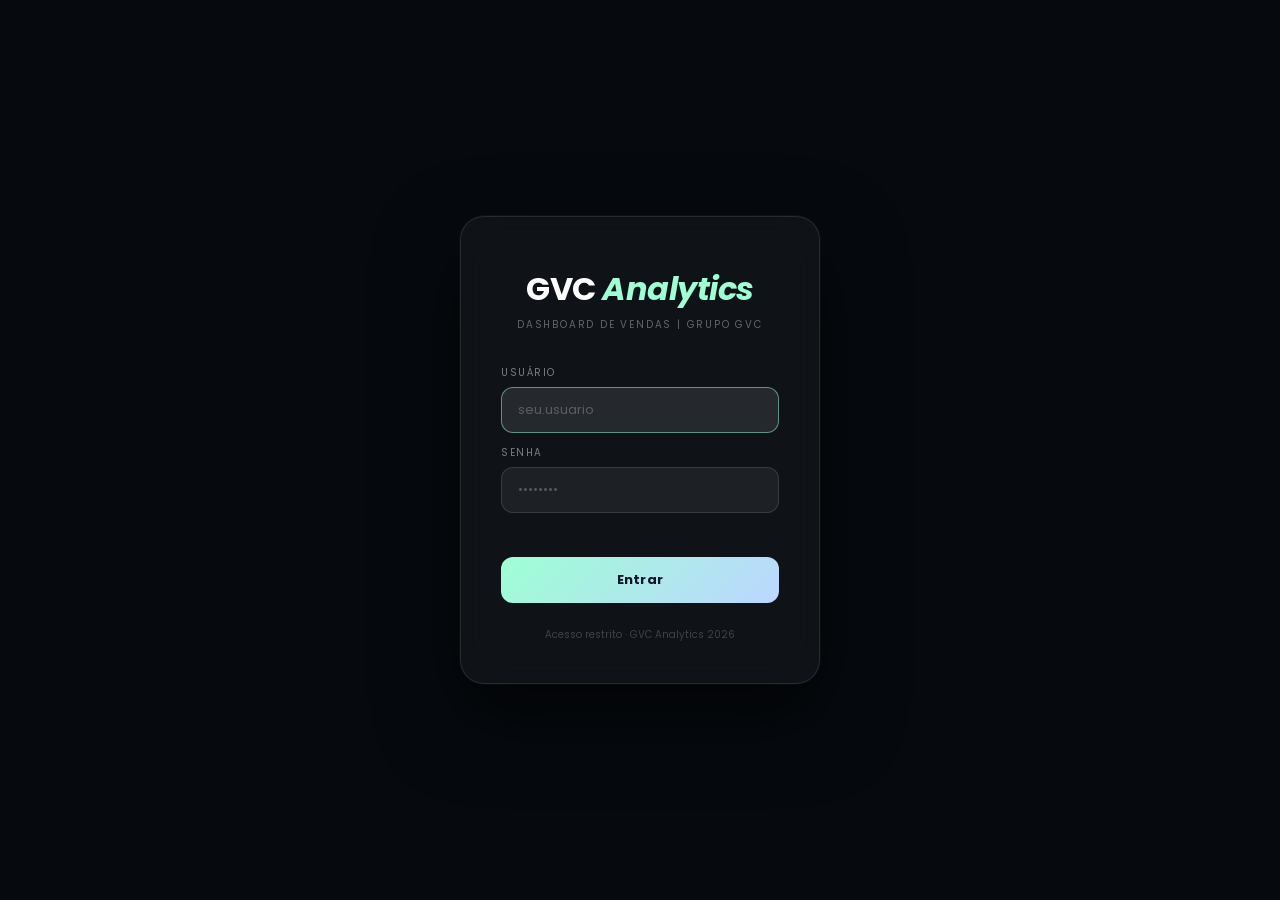
==== commit 0255dbfc: "correção dos filtros da data" ====
--- a/index.html
+++ b/index.html
@@ -6,18 +6,16 @@
 Estrutura do projeto:
 index.html              ← esta página (estrutura HTML)
 css/
-styles.css            ← fontes + variáveis CSS + todos os estilos
+  styles.css            ← fontes + variáveis CSS + todos os estilos
 js/
-vendor.chart.js       ← Chart.js (biblioteca de gráficos)
-vendor.papaparse.js   ← PapaParse (leitura de CSV)
-vendor.xlsx.js        ← SheetJS (leitura de .xlsx)
-vendor.html2canvas.js ← html2canvas (exportar PNG WhatsApp)
-config.js             ← constantes, AppState, utilitários, parsing
-app.js                ← funções de renderização de cada aba
-init.js               ← DOMContentLoaded (ponto de entrada)
+  vendor.chart.js       ← Chart.js (biblioteca de gráficos)
+  vendor.html2canvas.js ← html2canvas (exportar PNG WhatsApp)
+  config.js             ← constantes, AppState, utilitários, parsing
+  app.js                ← funções de renderização de cada aba
+  init.js               ← DOMContentLoaded (ponto de entrada)
 assets/
-background.mp4        ← vídeo de fundo da interface
-fonts/                ← arquivos .woff2 (Poppins + Source Serif 4)
+  background.mp4        ← vídeo de fundo da interface
+  fonts/                ← arquivos .woff2 (Poppins + Source Serif 4)
 ==========================================================
 -->
 
@@ -27,36 +25,33 @@
     <meta charset="UTF-8" />
     <meta name="viewport" content="width=device-width, initial-scale=1" />
     <title>GVC Analytics | Vendas</title>
-    <link rel="icon" href="assets/logo_grupogvc_512.png" type="image/png" />
-
-    <!--
-    <link rel="icon" href="assets/logo_grupogvc.ico" sizes="any" />
-    <link rel="apple-touch-icon" href="assets/logo_grupogvc_192.png" />
-    -->
+    <link
+      rel="icon"
+      href="assets/logos/logo_grupogvc_white.ico"
+      type="image/png"
+    />
 
     <!-- Estilos (fontes + variáveis + componentes) -->
     <link rel="stylesheet" href="css/index.css" />
     <link rel="stylesheet" href="css/index-responsivo.css" />
-
-    <!-- Bibliotecas de terceiros — carregadas antes do código da app -->
   </head>
   <body>
     <script src="js/index.js"></script>
 
     <!-- Vídeo de fundo -->
     <video class="bg-video" autoplay loop muted playsinline preload="auto">
-      <source src="assets/background.mp4" type="video/mp4" />
+      <source src="assets/img/background.mp4" type="video/mp4" />
     </video>
     <div class="bg-scrim"></div>
 
-    <!-- Overlay mobile — fora do layout (evita stacking context) -->
-    <div
-      class="sidebar-overlay"
-      id="sidebar-overlay"
-      onclick="closeSidebar()"
-    ></div>
-
     <div class="layout" id="layout">
+      <!-- Overlay mobile -->
+      <div
+        class="sidebar-overlay"
+        id="sidebar-overlay"
+        onclick="closeSidebar()"
+      ></div>
+
       <!-- Sidebar — fora do layout para position:fixed funcionar no mobile real -->
       <aside class="sidebar liquid-glass-strong" id="sidebar">
         <!-- Botão recolher (desktop) -->
@@ -84,7 +79,10 @@
         <div class="sb-scroll">
           <div class="sb-brand">
             <div class="mark logo-mark">
-              <img src="assets/logo_grupogvc_512.png" alt="Grupo GVC" />
+              <img
+                src="assets/logos/logo_grupogvc_black_192.png"
+                alt="Grupo GVC"
+              />
             </div>
             <div class="sb-brand-text">
               <div class="name">Grupo GVC</div>
@@ -577,13 +575,11 @@
             <div id="origem-mes-card" class="mb12"></div>
             <div class="g2 mb12">
               <div class="card">
-                <div class="card-title">Performance por Origem · Mês Atual</div>
+                <div class="card-title">Performance por Origem · Período</div>
                 <div id="origem-mes-table"></div>
               </div>
               <div class="card">
-                <div class="card-title">
-                  TOP 10 Origens por Tipo · Mês Atual
-                </div>
+                <div class="card-title">TOP 10 Origens por Tipo · Período</div>
                 <div id="origem-top10"></div>
               </div>
             </div>
@@ -591,7 +587,7 @@
             <div id="origem-cards" class="g3 mb12"></div>
             <div class="card">
               <div class="card-title">
-                Consolidado de Metas por Origem · 2026
+                Consolidado de Metas por Origem · Período
               </div>
               <div id="origem-ating-table"></div>
             </div>
@@ -695,14 +691,12 @@
     <!-- /.layout -->
 
     <!--
-  Ordem de carregamento obrigatória:
-  1. config.js  — define constantes, AppState e funções utilitárias
-  2. app.js     — usa AppState; define funções de renderização
-  3. init.js    — usa tudo acima; dispara o DOMContentLoaded
--->
+      Ordem de carregamento obrigatória:
+      1. config.js  — define constantes, AppState e funções utilitárias
+      2. app.js     — usa AppState; define funções de renderização
+      3. init.js    — usa tudo acima; dispara o DOMContentLoaded
+    -->
     <script src="js/vendor.chart.js"></script>
-    <script src="js/vendor.papaparse.js"></script>
-    <script src="js/vendor.xlsx.js"></script>
     <script src="js/vendor.html2canvas.js"></script>
     <script src="js/config.js"></script>
     <script src="js/api-client.js"></script>
@@ -716,12 +710,6 @@
         var icon = document.getElementById("collapse-icon");
         var collapsed = layout.classList.toggle("sidebar-collapsed");
         if (icon) {
-          icon.setAttribute(
-            "points",
-            collapsed
-              ? "9 18 15 12 9 6" // arrow right
-              : "15 18 9 12 15 6", // arrow left
-          );
           icon.parentElement
             .querySelector("polyline")
             .setAttribute(
@@ -737,13 +725,10 @@
         var layout = document.getElementById("layout");
         var sidebar = document.getElementById("sidebar");
         var overlay = document.getElementById("sidebar-overlay");
-
         if (window.innerWidth <= 768 && layout) {
           layout.classList.remove("sidebar-collapsed");
         }
-
         sidebar.classList.toggle("sidebar-open");
-
         if (sidebar.classList.contains("sidebar-open")) {
           overlay.classList.add("active");
         } else {
@@ -755,6 +740,15 @@
         document.getElementById("sidebar").classList.remove("sidebar-open");
         document.getElementById("sidebar-overlay").classList.remove("active");
       }
+
+      window.addEventListener("resize", function () {
+        var sidebar = document.getElementById("sidebar");
+        var overlay = document.getElementById("sidebar-overlay");
+        if (window.innerWidth > 768) {
+          sidebar.classList.remove("sidebar-open");
+          overlay.classList.remove("active");
+        }
+      });
 
       // Restore collapsed state on load
       (function () {
--- a/css/index.css
+++ b/css/index.css
@@ -355,7 +355,7 @@
 }
 
 /* ── Video background ──────────────────────────────────── */
-.bg-video {
+.bg-video{
   position: fixed;
   inset: 0;
   z-index: 0;
@@ -454,16 +454,15 @@
 /* ── Layout ─────────────────────────────────────────────── */
 .layout {
   position: relative;
-  z-index: 10;
   display: flex;
   align-items: flex-start;
   gap: 14px;
   padding: 16px;
   width: 100%;
   min-height: 100vh;
-
   overflow-x: hidden;
   overflow-y: visible;
+  z-index: 10;
 }
 
 .sidebar-collapse-btn {
@@ -1629,6 +1628,12 @@
   color: #fff;
 }
 
+.sidebar.liquid-glass-strong {
+  background: rgba(3, 10, 18, 0.86);
+  backdrop-filter: blur(12px) saturate(110%);
+  -webkit-backdrop-filter: blur(12px) saturate(110%);
+}
+
 /* ══════════════════════════════════════════════════════════
    Botão confirmar período
    ══════════════════════════════════════════════════════════ */
@@ -1660,11 +1665,15 @@
   background: rgba(158, 255, 212, 0.25);
 }
 
-/* Logo do sidebar */
+/* =========================================
+   LOGO GVC SIDEBAR
+========================================= */
+
 .logo-mark {
-  width: 42px;
-  height: 42px;
-  padding: 5px;
+  width: 50px;
+  height: 50px;
+  padding: 3px;
+  border-radius: 10px;
 }
 
 .logo-mark img {
@@ -1672,23 +1681,7 @@
   height: 100%;
   object-fit: contain;
   display: block;
-}
-
-/* =========================================
-   LOGO GVC SIDEBAR
-========================================= */
-
-.logo-mark {
-  width: 42px;
-  height: 42px;
-  padding: 4px;
-}
-
-.logo-mark img {
-  width: 100%;
-  height: 100%;
-  object-fit: contain;
-  display: block;
+  border-radius: 8px;
 }
 
 /* =========================================
@@ -1709,8 +1702,9 @@
 }
 
 .layout.sidebar-collapsed .logo-mark {
-  width: 38px;
-  height: 38px;
+  width: 42px;
+  height: 42px;
+  border-radius: 10px;
 }
 
 .layout.sidebar-collapsed .sidebar-collapse-btn {
@@ -1771,5 +1765,6 @@
   white-space: nowrap;
   z-index: 9999;
   border: 1px solid rgba(158, 255, 212, 0.35);
-  box-shadow: 0 12px 28px rgba(0,0,0,.45);
-}+  box-shadow: 0 12px 28px rgba(0, 0, 0, 0.45);
+}
+
--- a/css/index-responsivo.css
+++ b/css/index-responsivo.css
@@ -26,15 +26,12 @@
 }
 
 .sidebar-overlay {
-  display: none;
+  display: none !important;
   position: fixed;
   inset: 0;
   background: rgba(0, 0, 0, 0.55);
-  z-index: 2000;
-}
-
-.sidebar-overlay.active {
-  display: block;
+  z-index: 1100;
+  pointer-events: none;
 }
 
 /* DESKTOP */
@@ -65,7 +62,7 @@
   }
 
   .layout.sidebar-collapsed .sidebar-collapse-btn {
-    top: 72px;
+    top: 100px;
     left: 50%;
     right: auto;
     transform: translateX(-50%);
@@ -190,7 +187,7 @@
     height: 100dvh !important;
     max-height: 100dvh !important;
 
-    z-index: 9999 !important;
+    z-index: 1200 !important;
 
     border-radius: 0 20px 20px 0 !important;
 
@@ -218,20 +215,24 @@
 
     background: rgba(0, 0, 0, 0.55) !important;
 
-    z-index: 9000 !important;
+    z-index: 1100 !important;
 
     display: none;
   }
 
   .sidebar-overlay.active {
     display: block !important;
+    pointer-events: auto;
   }
 
   /* SCROLL */
 
   .sb-scroll {
+    min-height: 0 !important;
     overflow-y: auto !important;
+    overflow-x: hidden !important;
     max-height: calc(100dvh - 58px) !important;
+    -webkit-overflow-scrolling: touch;
   }
 
   /* RESET SIDEBAR COLLAPSED */
